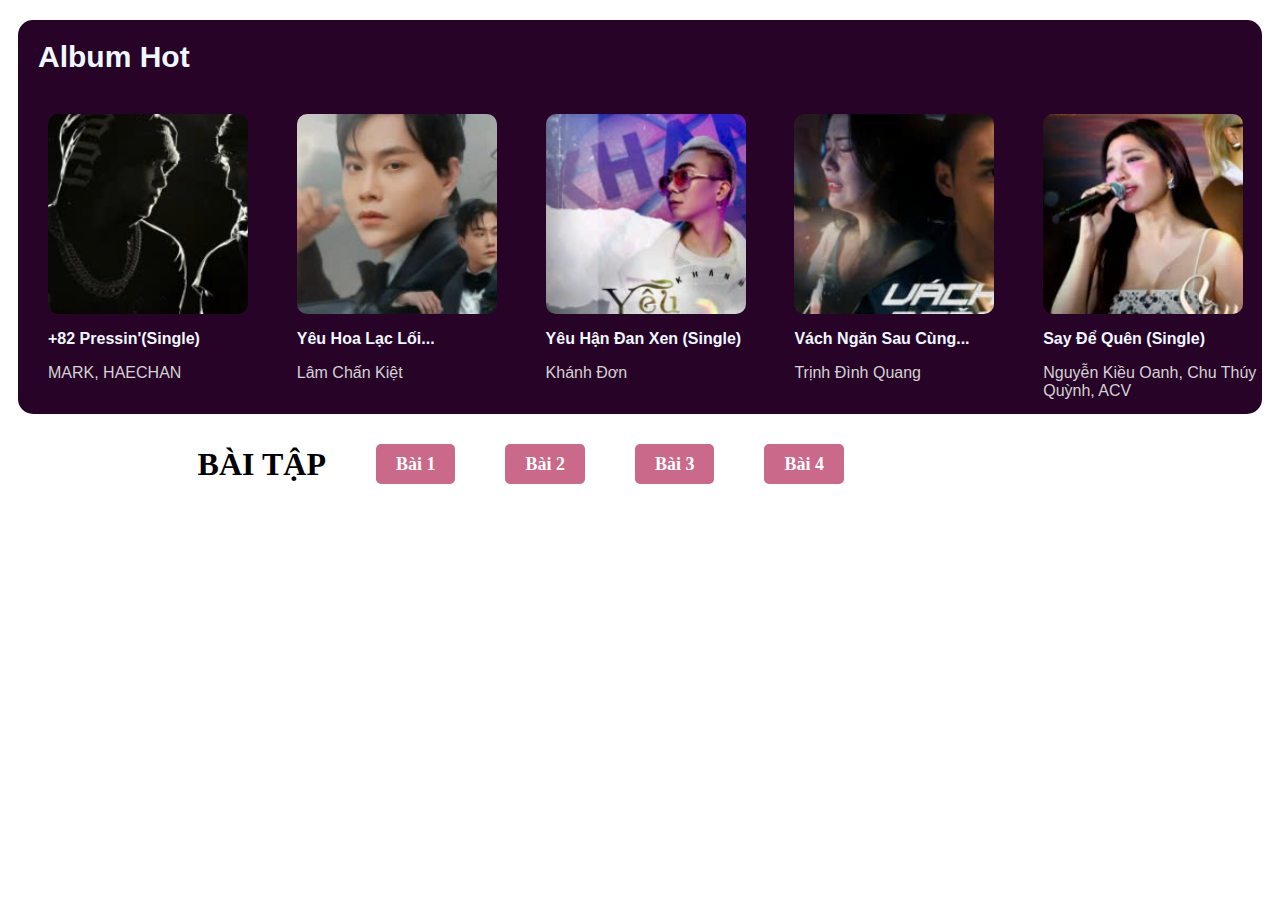
==== index1.html @ 174a111e "b7" ====
<!DOCTYPE html>
<html lang="vi">
  <head>
    <meta charset="UTF-8" />
    <meta name="viewport" content="width=device-width, initial-scale=1.0" />
    <title>Bài 1</title>
    <link rel="stylesheet" href="index1.css" />
    <link
      rel="stylesheet"
      href="https://cdnjs.cloudflare.com/ajax/libs/font-awesome/6.5.1/css/all.min.css"
    />
  </head>
  <body>
    <div class="container">
      <h1 id="h1">Album Hot</h1>
      <div class="body">
        <div class="col">
          <div class="bo">
            <img src="a2.jpg" alt="ảnh 1" class="lop1" />
            <div class="lop2"></div>
            <div class="lop3">
              <i class="fa-solid fa-play" aria-hidden="true"></i>
              <i class="fa-regular fa-heart" aria-hidden="true"></i>
            </div>
          </div>
          <p><b>+82 Pressin'(Single)</b></p>
          <p id="p1">MARK, HAECHAN</p>
        </div>

        <div class="col">
          <div class="bo">
            <img src="a3.jpg" alt="ảnh 2" class="lop1" />
            <div class="lop2"></div>
            <div class="lop3">
              <i class="fa-solid fa-play" aria-hidden="true"></i>
              <i class="fa-regular fa-heart" aria-hidden="true"></i>
            </div>
          </div>
          <p><b>Yêu Hoa Lạc Lối...</b></p>
          <p id="p1">Lâm Chấn Kiệt</p>
        </div>

        <div class="col">
          <div class="bo">
            <img src="a4.jpg" alt="ảnh 3" class="lop1" />
            <div class="lop2"></div>
            <div class="lop3">
              <i class="fa-solid fa-play" aria-hidden="true"></i>
              <i class="fa-regular fa-heart" aria-hidden="true"></i>
            </div>
          </div>
          <p><b>Yêu Hận Đan Xen (Single)</b></p>
          <p id="p1">Khánh Đơn</p>
        </div>

        <div class="col">
          <div class="bo">
            <img src="a5.jpg" alt="ảnh 4" class="lop1" />
            <div class="lop2"></div>
            <div class="lop3">
              <i class="fa-solid fa-play" aria-hidden="true"></i>
              <i class="fa-regular fa-heart" aria-hidden="true"></i>
            </div>
          </div>
          <p><b>Vách Ngăn Sau Cùng...</b></p>
          <p id="p1">Trịnh Đình Quang</p>
        </div>

        <div class="col">
          <div class="bo">
            <img src="a6.jpg" alt="ảnh 5" class="lop1" />
            <div class="lop2"></div>
            <div class="lop3">
              <i class="fa-solid fa-play" aria-hidden="true"></i>
              <i class="fa-regular fa-heart" aria-hidden="true"></i>
            </div>
          </div>
          <p><b>Say Để Quên (Single)</b></p>
          <p id="p1">Nguyễn Kiều Oanh, Chu Thúy Quỳnh, ACV</p>
        </div>
      </div>
    </div>
    <div class="menu">
      <h1>BÀI TẬP</h1>
      <p><a href="index1.html">Bài 1</a></p>
      <p><a href="index2.html">Bài 2</a></p>
      <p><a href="index3.html">Bài 3</a></p>
      <p><a href="index4.html">Bài 4</a></p>
    </div>
  </body>
</html>
---- index1.css ----
.body {
  display: flex;
  align-items: center;
  justify-content: space-between;
}
.container {
  box-sizing: border-box;
  color: aliceblue;
  background-color: rgb(39, 3, 39);
  font-family: Arial, Helvetica, sans-serif;
  margin: 10px;
  border-radius: 15px;
}
#h1 {
  font-size: 30px;
  padding: 20px;
  text-align: left;
}
.col {
  width: 32%;
  height: 300px;
  padding-left: 30px;
}
.col img {
  width: 300px;
  height: 250px;
  object-fit: cover;
}
#p1 {
  color: lightgrey;
}
@media (max-width: 600px) {
  .body {
    flex-direction: column;
  }
  .col {
    width: 100%;
  }
}
.bo,
.lop1,
.lop2,
.lop3 {
  width: 200px;
  height: 200px;
}
.bo {
  position: relative;
  overflow: hidden;
  border-radius: 10px;
}
.lop1 {
  top: 0;
  left: 0;
  position: absolute;
  transition: 0.2s;
}
.bo:hover .lop1 {
  transform: scale(1.2);
}
.lop2 {
  opacity: 0;
  position: absolute;
  top: 0;
  left: 0;
  background-color: black;
  transform: 0, 2s;
}
.bo:hover .lop2 {
  opacity: 0.4;
  transform: scale(1.2);
}
.lop3 {
  position: absolute;
  top: 90px;
  left: 55px;
  color: white;
  font-size: 30px;
  opacity: 0;
  transition: 0.2s;
}
.bo:hover .lop3 {
  opacity: 1;
}

.menu {
  display: flex;
  gap: 50px;
  align-items: center;
  margin-left: 15%;
}
.menu a {
  text-decoration: none;
  font-size: 18px;
  font-weight: bold;
  color: white;
  padding: 10px 20px;
  border-radius: 5px;
  background-color: rgb(202, 105, 138);
  transition: 0.3s;
}
.menu a:hover {
  background-color: rgb(139, 72, 95);
}
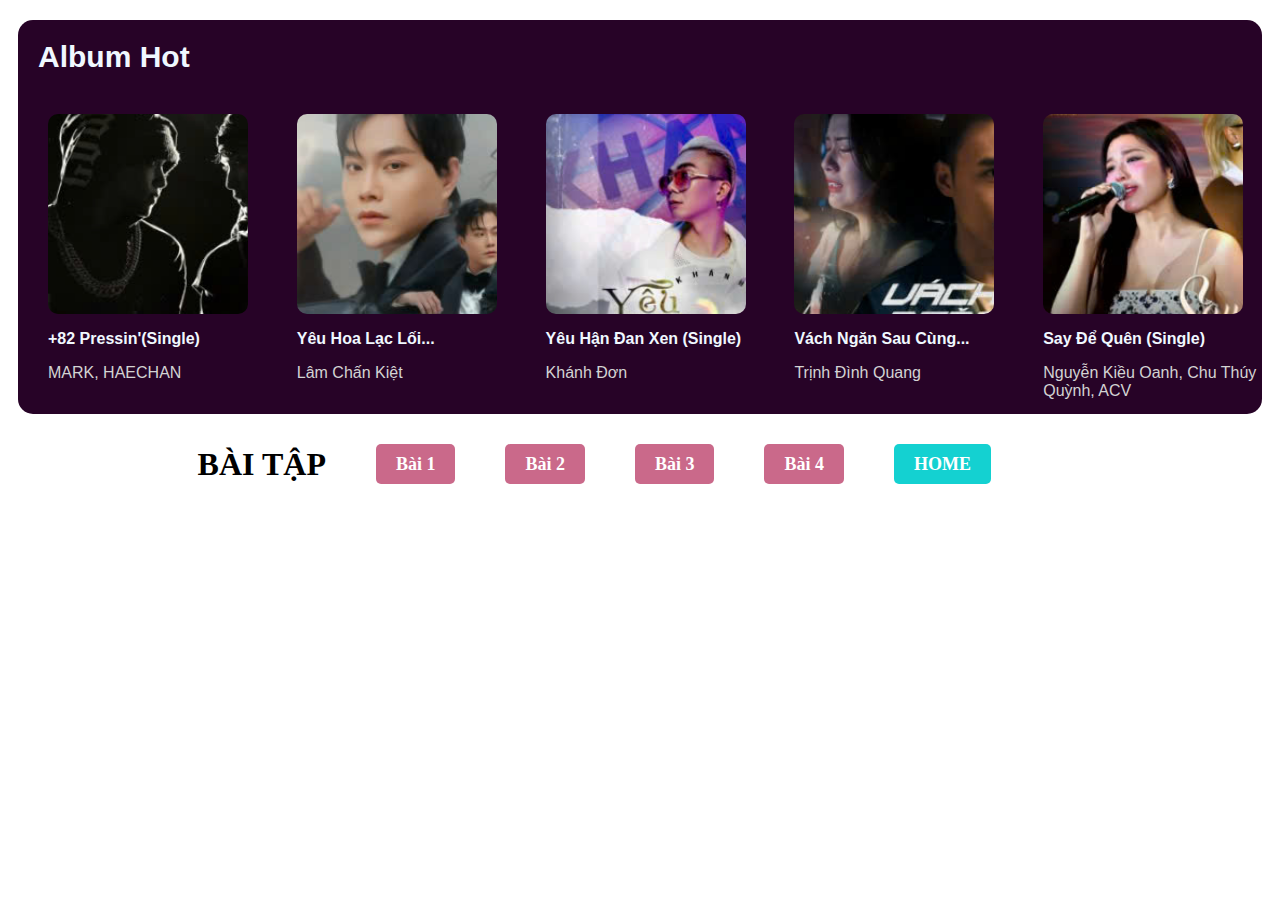
==== commit 5c8ffae7: "b7" ====
--- a/index1.html
+++ b/index1.html
@@ -86,6 +86,7 @@
       <p><a href="index2.html">Bài 2</a></p>
       <p><a href="index3.html">Bài 3</a></p>
       <p><a href="index4.html">Bài 4</a></p>
+      <p class="home"><a href="index.html">HOME</a></p>
     </div>
   </body>
 </html>
--- a/index1.css
+++ b/index1.css
@@ -102,3 +102,9 @@
 .menu a:hover {
   background-color: rgb(139, 72, 95);
 }
+.home a {
+  background-color: rgb(20, 209, 209);
+}
+.home a:hover {
+  background-color: rgba(25, 139, 139, 0.651);
+}
